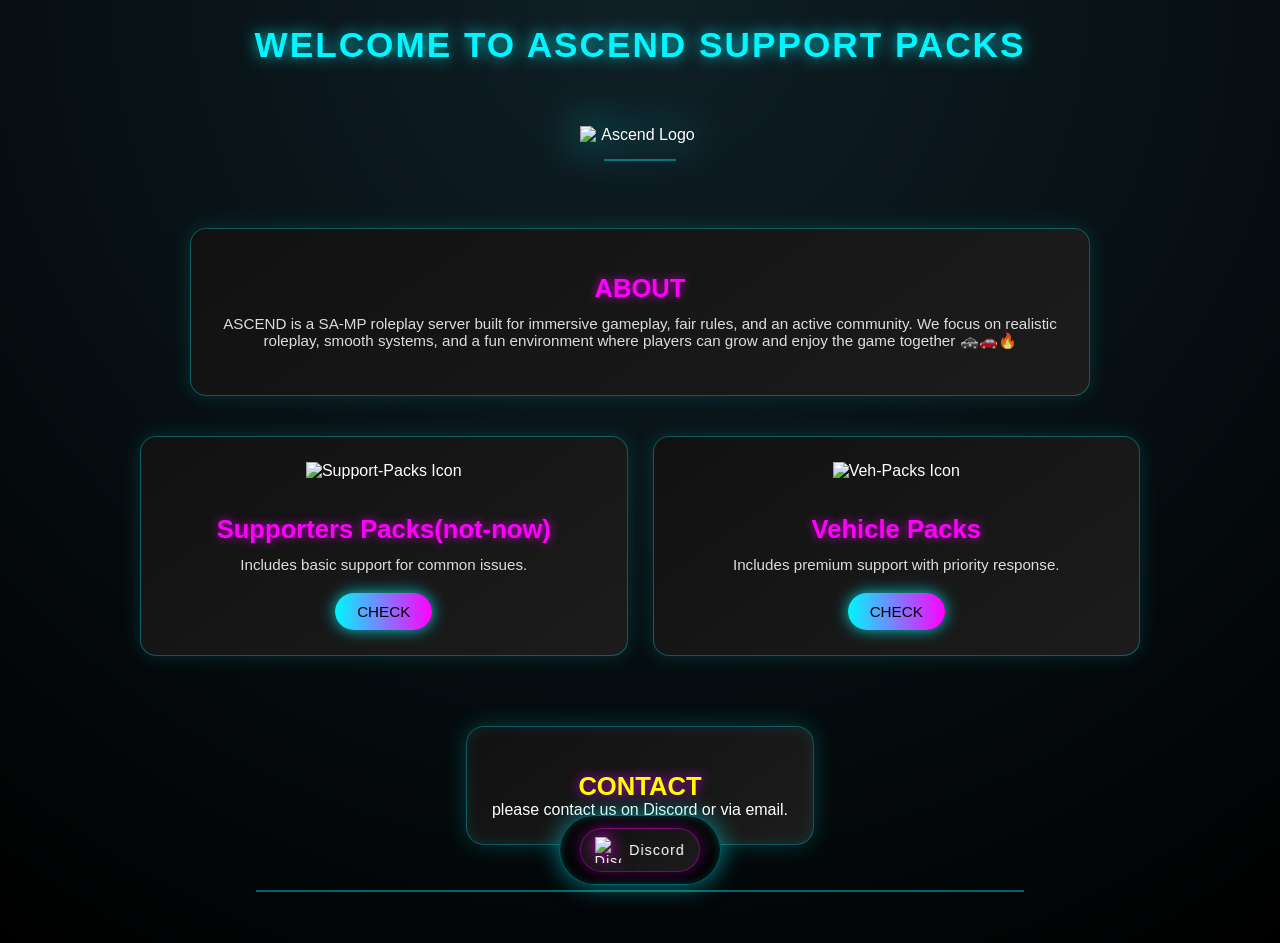
==== index.html @ 0debe7ed "Add files via upload" ====
<!DOCTYPE html>
<html lang="en">
<head>
    <meta charset="UTF-8">
    <title>ASCEND Support Packs</title>
    <link rel="icon" href="image/ascend.gif" type="image/gif">
    <meta name="viewport" content="width=device-width, initial-scale=1.0">
    </head>
        <link rel="stylesheet" href="stlye.css">

    <style>


    </style>
</head>

<body>

    <h1>WELCOME TO ASCEND SUPPORT PACKS</h1>

    <center>
<div class="ytbox" style="text-align:center; margin:1rem 0; padding-top: 20px;">
    <img src="image/ascend.gif" alt="Ascend Logo">
    <hr>
</div> </center>

    <BR>
    <BR>

        <CENTER>
            <DIV class="container">
                <div class="support-pack">
                    <h2>ABOUT</h2>
                    <p>ASCEND is a SA-MP roleplay server built for immersive gameplay, fair rules, and an active community.
We focus on realistic roleplay, smooth systems, and a fun environment where players can grow and enjoy the game together 🚓🚗🔥</p>
                </div>

        </CENTER>

    <div class="container">
        <div class="support-pack">
            <img src="image/SUPPORT.png" alt="Support-Packs Icon" style="width: 200px; margin-bottom: 15px;">
            <h2>Supporters Packs(not-now) </h2>
            <p>Includes basic support for common issues.</p>
            <button onclick="location.href='suppack.html'">CHECK</button>
        </div>

        <div class="support-pack">
            <img src="image/VEHPACK.png" alt="Veh-Packs Icon" style="width: 200px; margin-bottom: 15px;">
            <h2>Vehicle Packs</h2>
            <p>Includes premium support with priority response.</p>
            <button onclick="location.href='vehpack.html'">CHECK</button>
        </div>
    </div>



            <CENTER>
            <DIV class="contact">
                <div >
                    <h2 style="color: yellow;">CONTACT</h2>
                    <p>please contact us on Discord or via email.</p>
                </div>

        </CENTER>

        <hr>
<div class="bottom-social-bar">

    <a href="https://discord.gg/w44mwak5" target="_blank" class="social-btn">
        <img src="image/discord.png" alt="Discord">
        <span>Discord</span>
    </a>

</div>



         <br><br>

</body>
</html>
---- stlye.css ----
/* Reset */
        * {
            margin: 0;
            padding: 0;
            box-sizing: border-box;
            font-family: 'Segoe UI', Tahoma, sans-serif;
        }

        body {
            min-height: 100vh;
            background: radial-gradient(circle at top, #0f2027, #000);
            color: #fff;
            display: flex;
            flex-direction: column;
            align-items: center;
        }

        
            h1 {
            margin: 25px 10px;
            font-size: 2.2rem;
            letter-spacing: 2px;
            color: #00f7ff;
            text-shadow: 0 0 15px rgba(0, 247, 255, 0.8);
        }

        h2 {
            margin-top: 20px;
            font-size: 1.6rem;
            color: #ff00ff;
            text-shadow: 0 0 12px rgba(255, 0, 255, 0.8);
        }

        .ytbox img {
            width: 120px;
            filter: drop-shadow(0 0 20px #00f7ff);
        }

        hr {
            width: 60%;
            margin: 15px auto;
            border: 1px solid rgba(0, 247, 255, 0.4);
        }

        .vehicle-card {
            max-width: 800px;
            margin: 30px auto;
            padding: 25px;
            background: linear-gradient(145deg, #111, #1c1c1c);
            border-radius: 18px;
            border: 1px solid rgba(0, 247, 255, 0.3);
            box-shadow: 0 0 30px rgba(0, 247, 255, 0.2);
        }

        .vehicle-card img {
            width: 300px;
            max-width: 90%;
            margin: 20px 0;
            border-radius: 14px;
            box-shadow: 0 0 25px rgba(255, 0, 255, 0.6);
            transition: transform 0.3s ease;
        }

        .vehicle-card img:hover {
            transform: scale(1.05);
        }

.BUY {
    text-align: center;
}

.BUY button {
    padding: 10px 32px;

    letter-spacing: 1px;
        font-size: 1rem;
    font-weight: 500;
    width: 100px;
    border-radius: 30px;
    border: none;
    cursor: pointer;

    background: linear-gradient(90deg, #ffd700, #ff9900);
    color: #000;

    box-shadow:
        0 0 10px rgba(255, 215, 0, 0.8),
        0 0 25px rgba(255, 153, 0, 0.6);

    transition: all 0.3s ease;
}

/* Hover */
.BUY button:hover {
    transform: scale(1.08);
    box-shadow:
        0 0 20px rgba(255, 215, 0, 1),
        0 0 40px rgba(255, 153, 0, 0.9);
}



        details {
            margin-top: 20px;
            
        }

        summary {
            cursor: pointer;
            font-size: 1.2rem;
            color: #00f7ff;
            margin-bottom: 10px;
        }

        details p {
            margin: 10px 0;
            opacity: 0.9;
        }

        ul {
            list-style: none;
            padding-left: 0;
            line-height: 1.7;
            font-size: 0.95rem;
        }

        ul li::before {
            content: "🚗 ";
        }

        @media (max-width: 600px) {
            h1 {
                font-size: 1.7rem;
            }
        }

                .container {
            display: grid;
            grid-template-columns: repeat(auto-fit, minmax(260px, 1fr));
            gap: 25px;
            width: 90%;
            max-width: 1000px;
            padding-bottom: 40px;
        }

        .support-pack {
            background: linear-gradient(145deg, #111, #1c1c1c);
            border-radius: 16px;
            padding: 25px;
            text-align: center;
            border: 1px solid rgba(0, 247, 255, 0.3);
            box-shadow: 0 0 20px rgba(0, 247, 255, 0.15);
            transition: transform 0.3s ease, box-shadow 0.3s ease;
        }

        .support-pack:hover {
            transform: translateY(-8px) scale(1.02);
            box-shadow: 0 0 35px rgba(0, 247, 255, 0.6);
        }

        .support-pack h2 {
            color: #ff00ff;
            margin-bottom: 12px;
            text-shadow: 0 0 10px rgba(255, 0, 255, 0.7);
        }

        .support-pack p {
            font-size: 0.95rem;
            opacity: 0.85;
            margin-bottom: 20px;
        }

        button {
            padding: 10px 22px;
            font-size: 0.95rem;
            border-radius: 30px;
            border: none;
            cursor: pointer;
            color: #000;
            background: linear-gradient(90deg, #00f7ff, #ff00ff);
            box-shadow: 0 0 15px rgba(0, 247, 255, 0.8);
            transition: all 0.3s ease;
        }

        button:hover {
            transform: scale(1.08);
            box-shadow: 0 0 25px rgba(255, 0, 255, 0.9);
        }

        
.contact {
    display: grid;
    grid-template-columns: repeat(auto-fit, minmax(260px, 1fr));
    gap: 25px;

    width: 100%;
    max-width: 1000px;
    margin: 30px auto;
    padding: 25px;

    background: linear-gradient(145deg, #111, #1c1c1c);
    border-radius: 18px;

    border: 1px solid rgba(0, 247, 255, 0.3);
    box-shadow:
        0 0 25px rgba(0, 247, 255, 0.2),
        inset 0 0 15px rgba(0, 247, 255, 0.1);

    transition: all 0.3s ease;
}

/* Optional hover glow */
.contact:hover {
    box-shadow:
        0 0 40px rgba(0, 247, 255, 0.6),
        inset 0 0 20px rgba(0, 247, 255, 0.2);
}



.bottom-social-bar {
    position: fixed;
    bottom: 15px;
    left: 50%;
    transform: translateX(-50%);

    display: flex;
    gap: 18px;
    padding: 12px 20px;

    background: rgba(0, 0, 0, 0.75);
    backdrop-filter: blur(10px);

    border-radius: 50px;
    border: 1px solid rgba(0, 247, 255, 0.4);

    box-shadow:
        0 0 25px rgba(0, 247, 255, 0.5),
        inset 0 0 10px rgba(0, 247, 255, 0.2);

    z-index: 9999;
}

.social-btn {
    display: flex;
    align-items: center;
    gap: 8px;

    padding: 8px 14px;
    border-radius: 30px;

    text-decoration: none;
    color: #fff;
    font-size: 0.9rem;
    letter-spacing: 1px;

    background: linear-gradient(145deg, #111, #1c1c1c);
    border: 1px solid rgba(255, 0, 255, 0.4);

    box-shadow: 0 0 15px rgba(255, 0, 255, 0.3);

    transition: all 0.3s ease;
}

.social-btn img {
    width: 26px;
    height: 26px;
    object-fit: contain;
    filter: drop-shadow(0 0 8px rgba(255, 0, 255, 0.9));
}

.social-btn:hover {
    transform: translateY(-4px) scale(1.05);
    box-shadow: 0 0 30px rgba(255, 0, 255, 0.9);
}

/* Mobile tweak */
@media (max-width: 500px) {
    .social-btn span {
        display: none;
    }
}
        .ytbox {
            margin: 1rem auto !important;
            width: 100% !important;
            display: flex !important;
            justify-content: center !important;
            align-items: center !important;
            flex-direction: column !important;
        }
        .ytbox img {
            margin: 0 auto !important;
            display: block !important;
        }
        .ytbox hr {
            margin: 15px auto !important;
            width: 60% !important;
        }

        .qr-container {
            display: flex !important;
            justify-content: center !important;
            align-items: center !important;
            width: 100% !important;
            margin: 20px 0 !important;
        }

        .qr-container img {
            display: block !important;
            margin: 0 auto !important;
        }
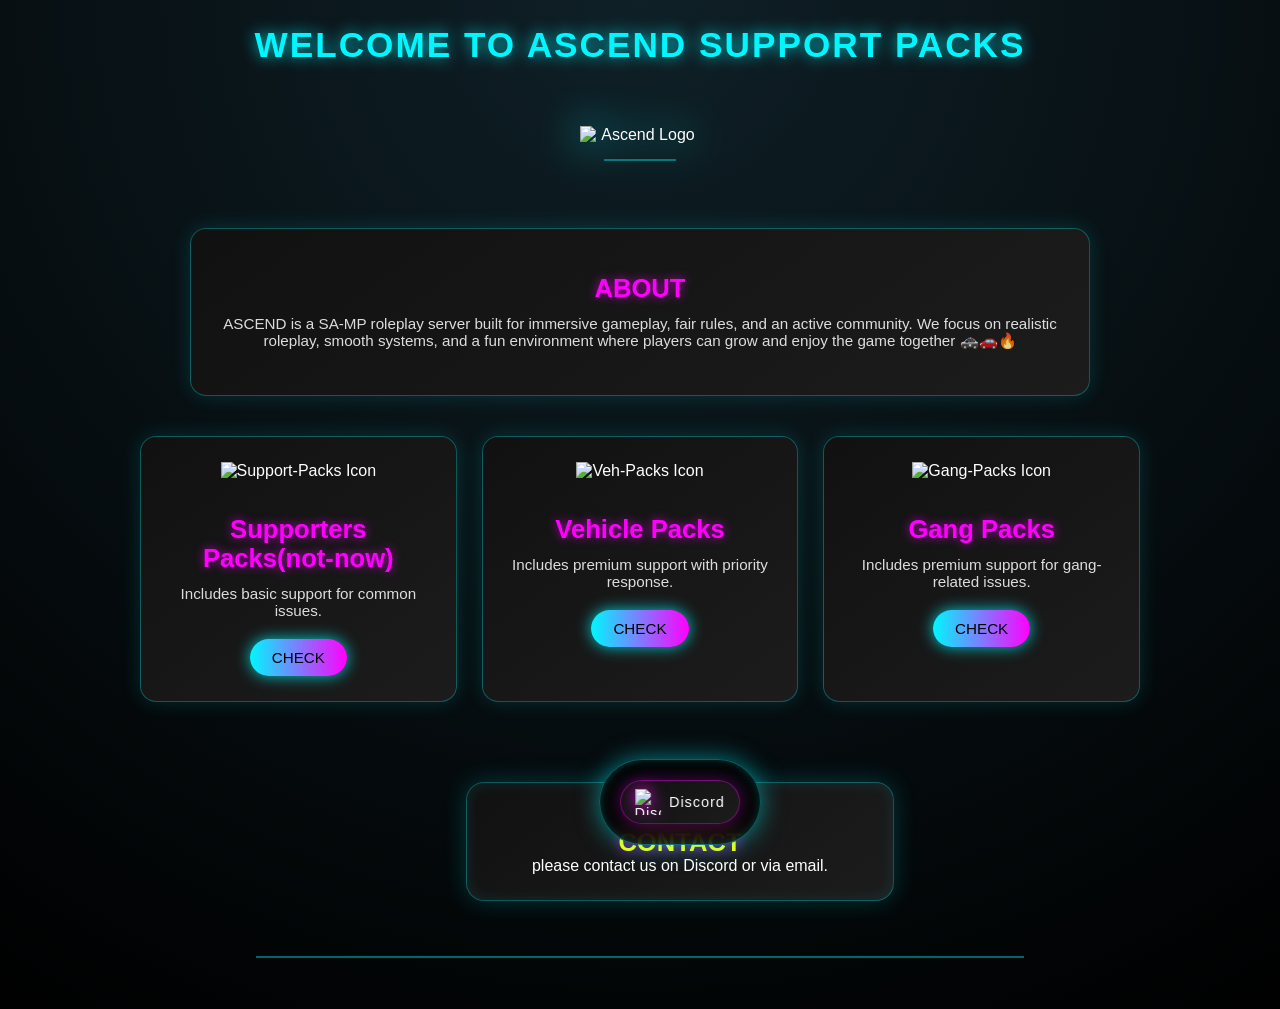
==== commit 0c28cee1: "Add files via upload" ====
--- a/index.html
+++ b/index.html
@@ -51,6 +51,12 @@
             <p>Includes premium support with priority response.</p>
             <button onclick="location.href='vehpack.html'">CHECK</button>
         </div>
+        <div class="support-pack">
+            <img src="image/GANGP.png" alt="Gang-Packs Icon" style="width: 200px; margin-bottom: 15px;">
+            <h2>Gang Packs</h2>
+            <p>Includes premium support for gang-related issues.</p>
+            <button onclick="location.href='gpack.html'">CHECK</button>
+        </div>
     </div>
 
 
--- a/stlye.css
+++ b/stlye.css
@@ -195,7 +195,7 @@
 
     width: 100%;
     max-width: 1000px;
-    margin: 30px auto;
+    margin: 40px ;
     padding: 25px;
 
     background: linear-gradient(145deg, #111, #1c1c1c);
@@ -226,8 +226,8 @@
 
     display: flex;
     gap: 18px;
-    padding: 12px 20px;
-
+    padding: 20px 20px;
+    margin: 40px;
     background: rgba(0, 0, 0, 0.75);
     backdrop-filter: blur(10px);
 
